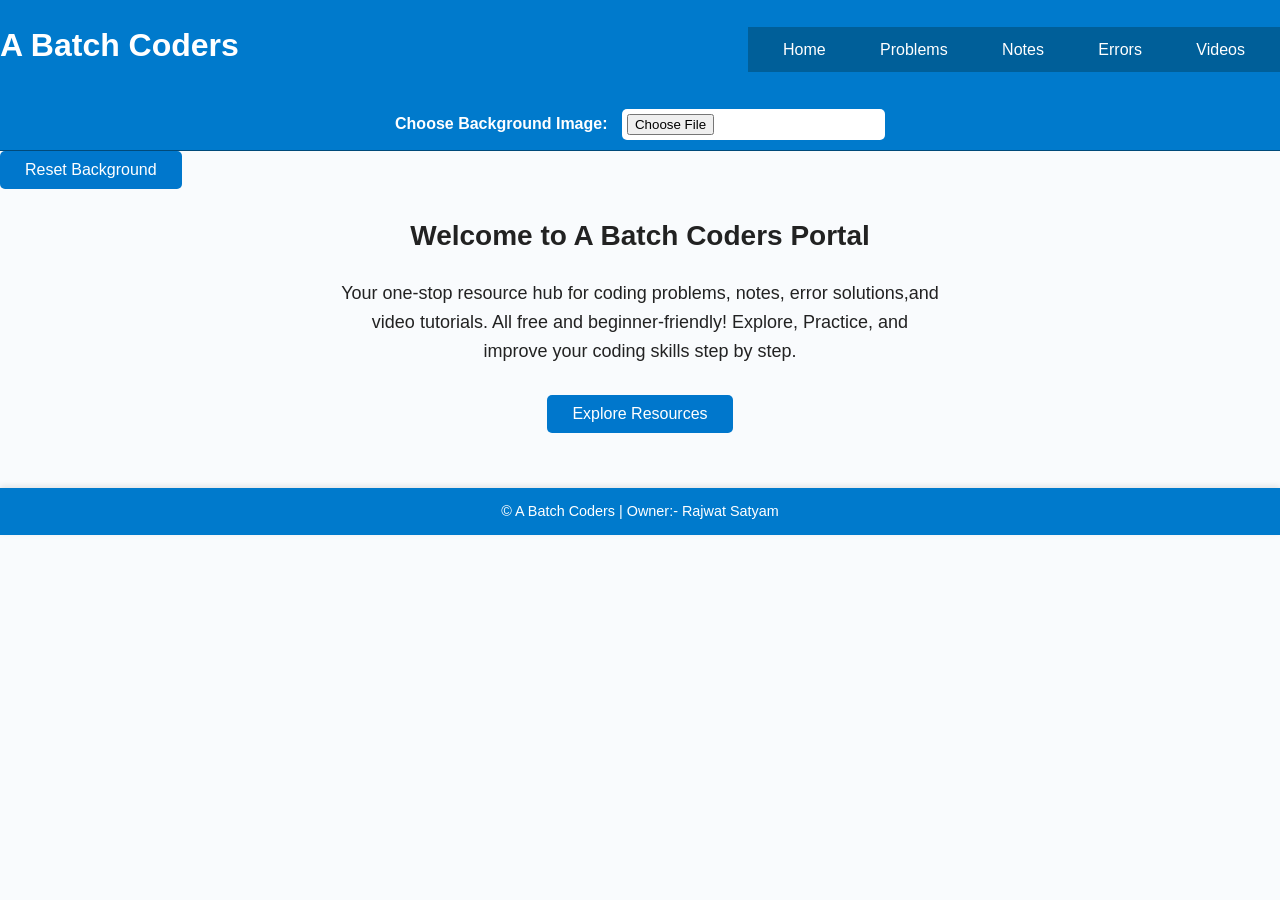
==== index.html @ 91d55310 "Add files via upload" ====
<!DOCTYPE html>
<html lang="en">
<head>
    <meta charset="UTF-8">
    <meta name="viewport" content="width=device-width, initial-scale=1.0">
    <title>A Batch Coders Portal</title>

    <link rel="stylesheet" href="css/style.css">

    <script src="js/script.js" defer></script>

</head>
<body>

    <!--header + navigation-->
    <header>
        <h1> A Batch Coders</h1>
        <nav>
            <a href="index.html">Home</a>
            <a href="problems.html">Problems</a>
            <a href="notes.html">Notes</a>
            <a href="errors.html">Errors</a>
            <a href="videos.html">Videos</a>
        </nav>
    </header>

    <!-- Theme Changer Section -->
<div class="theme-changer">
    <label for="bgInput">Choose Background Image:</label>
    <input type="file" id="bgInput" accept="image/*">
  </div>

  <button onclick="localStorage.removeItem('userBackground'); location.reload();">
    Reset Background
  </button>

    <main>
        <section>
            <h2> Welcome to A Batch Coders Portal</h2>
            <p> Your one-stop resource hub for coding problems, notes, error solutions,and video tutorials. All free and beginner-friendly! Explore, Practice, and improve your coding skills step by step.</p>

            <button>Explore Resources</button>
        </section>
    </main>

    <!--Footer-->

    <footer>
        <p>© A Batch Coders | Owner:- Rajwat Satyam</p>
    </footer>
    
</body>
</html>
---- css/style.css ----
body {
    font-family: Arial, sans-serif;
    margin: 0;
    padding: 0;
    background-color: #f7f7f7;
    color: #333;

}

header {
    background-color: #0077cc;
    color: white;
    padding: 15px 20px;
    display: flex;
    justify-content: space-between;
    align-items: center;
    flex-wrap: wrap;
}

header h1 {
    margin: 0;
    font-size: 24px;

}

nav a {
    color: white;
    text-decoration: none;
    margin: 0 10px;
    font-weight: bold;

}

nav a:hover {
    text-decoration: underline;
}

main {
    padding: 40px 20px;
    text-align: center;

}

main h2 {
    font-size: 28px;
    margin-bottom: 20px;
}

main p {
    font-size: 18px;
    max-width: 600px;
    margin: 0 auto 30px auto;
    line-height: 1.6;

}

button {
    padding: 10px 25px;
    font-size: 16px;
    background-color: #0077cc;
    color: white;
    border: none;
    border-radius: 5px;
    cursor: pointer;

}

button:hover {
    background-color: #005fa3;

}

footer {
    background-color: #222;
    color: #ccc;
    padding: 15px 20px;
    text-align: center;
    margin-top: 40px;

}

@media (max-width: 600px) {
    header {
        flex-direction: column;
        text-align: center;
    }

    nav {
        margin-top: 10px;
    }

    main h2 {
        font-size: 24px;

    }

    main p {
        font-size: 16px;
    }
}


/* notes page styling*/

* {
    margin: 0;
    padding: 0;
    box-sizing: border-box;
    font-family: Arial, sans-serif;

}

body {
    background-color: #f4f4f4;
    color: #333;

}

/* header navigation*/

header {
    background-color: #1a73e8;
    padding: 15px 0;

}

.nav-list li{
    list-style: none;
    display: flex;
    justify-content: center;

}

.nav-list li {
    margin: 0 20px;

}

.nav-list li a {
    color: white;
    text-decoration: none;
    font-weight: bold;
    padding: 5px 10px;
    transition: background 0.3s, color 0,3s;
}

.nav-list li a:hover,
.nav-list li a:active {
    background-color: white;
    color: #1a73e8;
    border-radius: 5px;
}

/* main sections*/

.notes-section {
    padding: 40px 20px;
    text-align: center;
}
.notes-section h1 {
    margin-bottom: 30px;
    font-size: 2.5em;
    color: #1a73e8;

}

/*notes container*/

.notes-container {
    display: flex;
    flex-wrap: wrap;
    justify-content: center;
    gap: 20px;

}

.note-card {
    background-color: white;
    padding: 20px;
    width: 300px;
    border-radius: 10px;
    box-shadow: 0 4px 8px rgba(0,0,0,0.1);
    transition: transform 0.3s, box-shadow 0.3s;

}

.note-card:hover {
    transform: translateY(-5px);
    box-shadow: 0 6px 15px rgba(0,0,0,0.15);

}

.note-card h2{
    color: #1a73e8;
    margin-bottom: 15px;

}

.note-card p {
    font-size: 0.95em;
    margin-bottom: 20px;

}

.btn {
    display: inline-block;
    background-color: #1a73e8;
    color: white;
    padding: 8px 15px;
    text-decoration: none;
    border-radius: 5px;
    transition: background 0.3s;
}

.btn:hover {
    background-color: #155bb5;
}
/*footer*/

footer{
    background-color: #1a73e8;
    color: white;
    text-align: center;
    padding: 15px 0;
    margin-top: 40px;
}


/* ===== General Reset ===== */
* {
    margin: 0;
    padding: 0;
    box-sizing: border-box;
    font-family: "Poppins", sans-serif;
}

/* ===== Body ===== */
body {
    background-color: #f9fbfd;
    color: #222;
    line-height: 1.6;
}

/* ===== Header ===== */
header {
    background: #007acc;
    color: #fff;
    text-align: center;
    padding: 20px 0;
    box-shadow: 0 4px 6px rgba(0,0,0,0.1);
}

header h1 {
    font-size: 2rem;
    margin-bottom: 8px;
}

header p {
    font-size: 1rem;
    opacity: 0.9;
}

/* ===== Navigation (optional if used later) ===== */
nav {
    background: #005f99;
    padding: 10px;
    text-align: center;
}

nav a {
    color: #fff;
    text-decoration: none;
    padding: 10px 15px;
    font-weight: 500;
    transition: 0.3s;
}

nav a:hover {
    background: #004a7a;
    border-radius: 5px;
}

/* ===== Main Section ===== */
main {
    padding: 25px 10%;
}

/* ===== Error Boxes ===== */
.errors-section {
    display: flex;
    flex-direction: column;
    gap: 20px;
}

.error-box {
    background: #f0f0f0;
    padding: 20px;
    border-left: 6px solid #007acc;
    border-radius: 10px;
    transition: all 0.3s ease;
    box-shadow: 0 2px 5px rgba(0,0,0,0.05);
}

.error-box:hover {
    transform: translateY(-3px);
    background: #e9f5ff;
}

.error-box h2 {
    color: #007acc;
    margin-bottom: 8px;
}

.error-box p {
    margin-bottom: 6px;
}

/* ===== Code Highlight ===== */
code {
    background: #e0e0e0;
    padding: 2px 5px;
    border-radius: 4px;
    font-family: monospace;
}

/* ===== Footer ===== */
footer {
    background: #007acc;
    color: #fff;
    text-align: center;
    padding: 12px;
    margin-top: 30px;
    font-size: 0.9rem;
    box-shadow: 0 -2px 6px rgba(0,0,0,0.1);
}

/* ===== Responsive ===== */
@media (max-width: 768px) {
    main {
        padding: 20px;
    }

    header h1 {
        font-size: 1.5rem;
    }
}

.theme-changer {
    background: #007acc;
    color: white;
    padding: 10px 15px;
    text-align: center;
    border-bottom: 1px solid #004a7a;
  }
  
  .theme-changer label {
    font-weight: 600;
    margin-right: 10px;
  }
  
  .theme-changer input[type="file"] {
    background: white;
    border-radius: 5px;
    padding: 5px;
    cursor: pointer;
  }
.theme-changer input[type="file"] {
    background: white;
    border-radius: 5px;
    padding: 5px;
    cursor: pointer;
}

/* ===== Video Section ===== */
.video-gallery {
    display: grid;
    grid-template-columns: repeat(auto-fit, minmax(320px, 1fr));
    gap: 25px;
    padding: 20px 0;
  }
  
  .video-card {
    background: #f0f0f0;
    padding: 15px;
    border-radius: 10px;
    box-shadow: 0 3px 8px rgba(0,0,0,0.08);
    transition: transform 0.3s ease;
  }
  
  .video-card:hover {
    transform: translateY(-4px);
    background: #e9f5ff;
  }
  
  .video-card h2 {
    font-size: 1.2rem;
    color: #007acc;
    margin-bottom: 10px;
  }
  
  iframe {
    width: 100%;
    height: 200px;
    border-radius: 8px;
  }
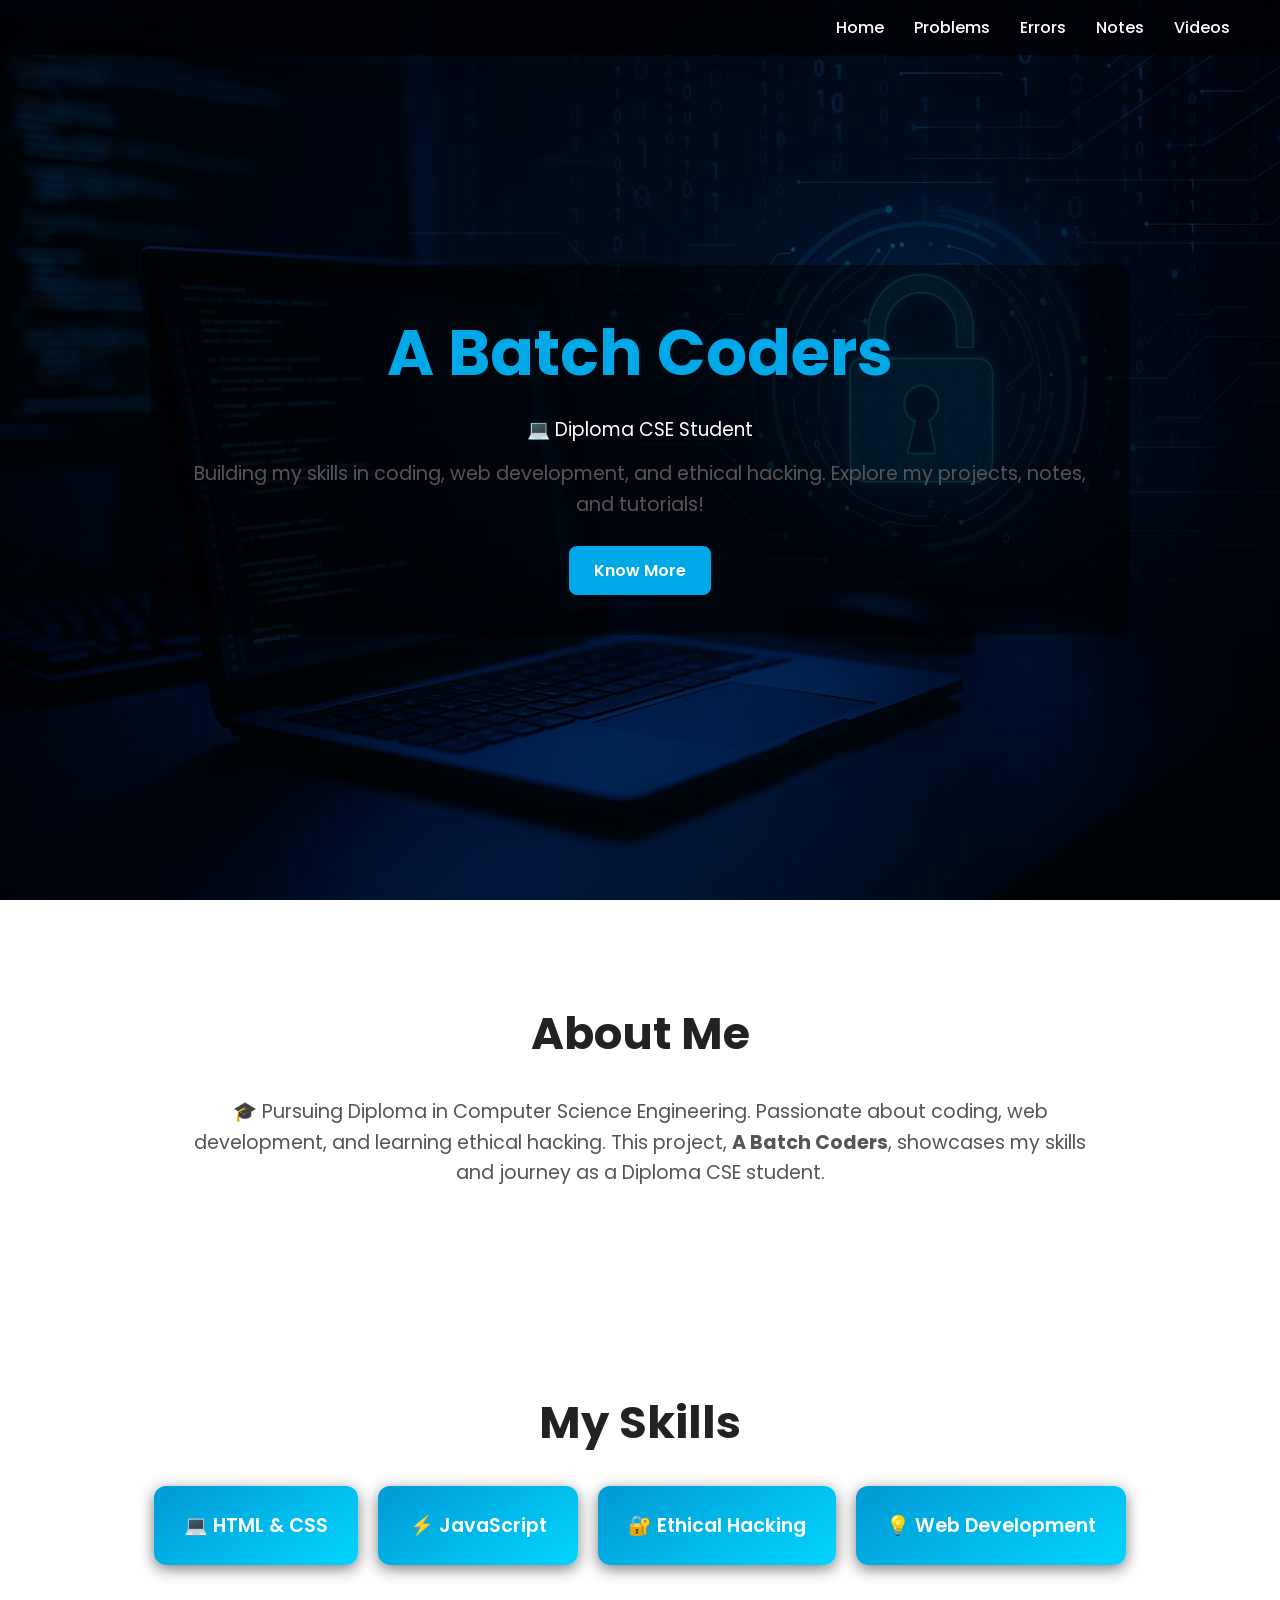
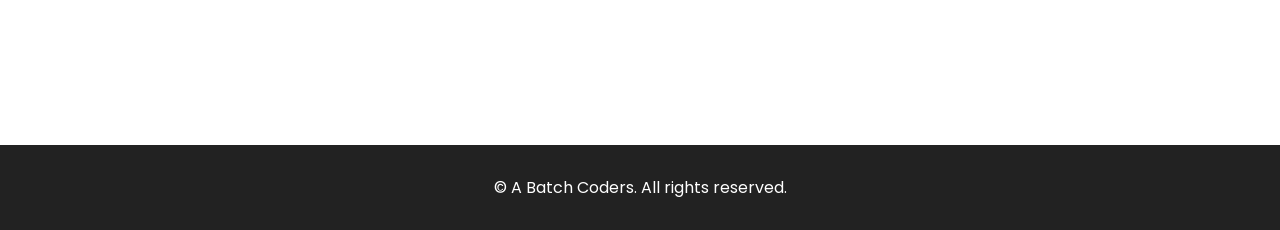
==== commit 629c5faf: "Add files via upload" ====
--- a/index.html
+++ b/index.html
@@ -1,53 +1,83 @@
 <!DOCTYPE html>
 <html lang="en">
 <head>
-    <meta charset="UTF-8">
-    <meta name="viewport" content="width=device-width, initial-scale=1.0">
-    <title>A Batch Coders Portal</title>
+  <meta charset="UTF-8">
+  <meta name="viewport" content="width=device-width, initial-scale=1.0">
+  <title>A Batch Coders</title>
 
-    <link rel="stylesheet" href="css/style.css">
+  <!-- Google Fonts -->
+  <link href="https://fonts.googleapis.com/css2?family=Poppins:wght@400;600;700&display=swap" rel="stylesheet">
 
-    <script src="js/script.js" defer></script>
+  <!-- AOS Library for Animations -->
+  <link href="https://cdn.jsdelivr.net/npm/aos@2.3.4/dist/aos.css" rel="stylesheet">
 
+  <!-- Custom CSS -->
+  <link rel="stylesheet" href="css/style.css">
+
+  <!-- Fix for card text visibility -->
+  <style>
+    .card {
+      position: relative; /* ensures text is above any overlay */
+      z-index: 10;        /* bring text above background/overlay */
+      color: #fff;        /* make text clearly visible */
+    }
+  </style>
 </head>
 <body>
 
-    <!--header + navigation-->
-    <header>
-        <h1> A Batch Coders</h1>
-        <nav>
-            <a href="index.html">Home</a>
-            <a href="problems.html">Problems</a>
-            <a href="notes.html">Notes</a>
-            <a href="errors.html">Errors</a>
-            <a href="videos.html">Videos</a>
-        </nav>
-    </header>
+  <!-- Navbar -->
+  <nav class="navbar">
+    <div class="logo">A Batch Coders</div>
+    <ul class="nav-links">
+      <li><a href="index.html">Home</a></li>
+      <li><a href="problems.html">Problems</a></li>
+      <li><a href="errors.html">Errors</a></li>
+      <li><a href="notes.html">Notes</a></li>
+      <li><a href="videos.html">Videos</a></li>
+    </ul>
+  </nav>
 
-    <!-- Theme Changer Section -->
-<div class="theme-changer">
-    <label for="bgInput">Choose Background Image:</label>
-    <input type="file" id="bgInput" accept="image/*">
-  </div>
+  <!-- Hero Section -->
+  <section class="hero">
+    <div class="overlay"></div>
+    <div class="hero-content" data-aos="fade-up">
+      <h1>A Batch Coders</h1>
+      <h3>💻 Diploma CSE Student</h3>
+      <p>Building my skills in coding, web development, and ethical hacking. Explore my projects, notes, and tutorials!</p>
+      <a href="#about" class="btn">Know More</a>
+    </div>
+  </section>
 
-  <button onclick="localStorage.removeItem('userBackground'); location.reload();">
-    Reset Background
-  </button>
+  <!-- About Section -->
+  <section id="about" class="about" data-aos="fade-up">
+    <h2>About Me</h2>
+    <p>🎓 Pursuing Diploma in Computer Science Engineering. Passionate about coding, web development, and learning ethical hacking. This project, <strong>A Batch Coders</strong>, showcases my skills and journey as a Diploma CSE student.</p>
+  </section>
 
-    <main>
-        <section>
-            <h2> Welcome to A Batch Coders Portal</h2>
-            <p> Your one-stop resource hub for coding problems, notes, error solutions,and video tutorials. All free and beginner-friendly! Explore, Practice, and improve your coding skills step by step.</p>
+  <!-- Skills Section -->
+  <section id="skills" class="skills" data-aos="fade-up">
+    <h2>My Skills</h2>
+    <div class="card-container">
+      <div class="card">💻 HTML & CSS</div>
+      <div class="card">⚡ JavaScript</div>
+      <div class="card">🔐 Ethical Hacking</div>
+      <div class="card">💡 Web Development</div>
+    </div>
+  </section>
 
-            <button>Explore Resources</button>
-        </section>
-    </main>
+  <footer class="footer" data-aos="fade-up">
+    <p>© A Batch Coders. All rights reserved.</p>
+  </footer>
 
-    <!--Footer-->
+  <!-- AOS Library -->
+  <script src="https://cdn.jsdelivr.net/npm/aos@2.3.4/dist/aos.js"></script>
+  <script src="js/main.js"></script>
+  <script>
+    AOS.init({
+      duration: 1200,
+      once: true
+    });
+  </script>
 
-    <footer>
-        <p>© A Batch Coders | Owner:- Rajwat Satyam</p>
-    </footer>
-    
 </body>
 </html>
--- a/css/style.css
+++ b/css/style.css
@@ -1,405 +1,282 @@
-body {
-    font-family: Arial, sans-serif;
-    margin: 0;
-    padding: 0;
-    background-color: #f7f7f7;
-    color: #333;
-
-}
-
-header {
-    background-color: #0077cc;
-    color: white;
-    padding: 15px 20px;
-    display: flex;
-    justify-content: space-between;
-    align-items: center;
-    flex-wrap: wrap;
-}
-
-header h1 {
-    margin: 0;
-    font-size: 24px;
-
-}
-
-nav a {
-    color: white;
-    text-decoration: none;
-    margin: 0 10px;
-    font-weight: bold;
-
-}
-
-nav a:hover {
-    text-decoration: underline;
-}
-
-main {
-    padding: 40px 20px;
-    text-align: center;
-
-}
-
-main h2 {
-    font-size: 28px;
-    margin-bottom: 20px;
-}
-
-main p {
-    font-size: 18px;
-    max-width: 600px;
-    margin: 0 auto 30px auto;
-    line-height: 1.6;
-
-}
-
-button {
-    padding: 10px 25px;
-    font-size: 16px;
-    background-color: #0077cc;
-    color: white;
-    border: none;
-    border-radius: 5px;
-    cursor: pointer;
-
-}
-
-button:hover {
-    background-color: #005fa3;
-
-}
-
+/* Reset */
+* {
+  margin: 0;
+  padding: 0;
+  box-sizing: border-box;
+  font-family: 'Poppins', sans-serif;
+  scroll-behavior: smooth;
+}
+
+/* ========== NAVBAR ========== */
+.navbar {
+display: flex;
+justify-content: space-between;
+align-items: center;
+background: rgba(0, 0, 0, 0.6);
+backdrop-filter: blur(10px);
+padding: 15px 50px;
+position: fixed;
+width: 100%;
+top: 0;
+z-index: 1000;
+}
+
+.navbar h1 {
+color: #00e0ff;
+font-size: 1.8rem;
+letter-spacing: 1px;
+}
+
+.navbar ul {
+list-style: none;
+display: flex;
+gap: 30px;
+}
+
+.navbar ul li a {
+text-decoration: none;
+color: #fff;
+font-weight: 500;
+transition: color 0.3s;
+}
+
+.navbar ul li a:hover,
+.navbar ul li a.active {
+color: #00e0ff;
+}
+
+/* ===== HERO SECTION ===== */
+.hero {
+background: url('../images/hero-bg.jpg') no-repeat center center/cover;
+height: 100vh;
+display: flex;
+align-items: center;
+justify-content: center;
+color: white;
+text-align: center;
+}
+
+.hero-content {
+background: rgba(0, 0, 0, 0.5);
+padding: 40px;
+border-radius: 10px;
+}
+
+/* ===== CARD SECTION ===== */
+.container {
+width: 85%;
+margin: 100px auto;
+text-align: center;
+}
+
+.section-title {
+font-size: 2rem;
+margin-bottom: 40px;
+color: #3b6d6d;
+}
+
+.card-grid {
+display: grid;
+grid-template-columns: repeat(auto-fit, minmax(250px, 1fr));
+gap: 30px;
+}
+
+.card {
+background: linear-gradient(145deg, #0199d4, #01d5ff);
+padding: 25px 30px;
+border-radius: 12px;
+color: #ffffff !important; /* ensures text visibility */
+box-shadow: 0 4px 15px rgba(0, 0, 0, 0.514);
+transition: 0.3s;
+min-width: 200px;
+font-size: 1.2rem;
+cursor: pointer;
+font-weight: 600;
+position: relative; /* fixes text overlay issue */
+z-index: 10;        /* ensures text is above background/overlay */
+}
+
+.card:hover {
+transform: translateY(-5px) scale(1.05);
+box-shadow: 0 10px 25px rgba(0,0,0,0.3);
+}
+
+/* ===== MODAL (problem solutions) ===== */
+.modal {
+display: none;
+position: fixed;
+z-index: 2000;
+padding-top: 100px;
+left: 0;
+top: 0;
+width: 100%;
+height: 100%;
+background: rgba(0,0,0,0.7);
+}
+
+.modal-content {
+background: rgba(30,30,30,0.9);
+margin: auto;
+padding: 30px;
+border-radius: 15px;
+width: 80%;
+max-width: 700px;
+color: #fff;
+box-shadow: 0 0 20px rgba(0,0,0,0.4);
+border: 1px solid #00e0ff;
+}
+
+.close {
+color: #00e0ff;
+float: right;
+font-size: 28px;
+cursor: pointer;
+}
+
+.close:hover {
+color: #fff;
+}
+
+pre {
+background: rgba(255, 255, 255, 0.1);
+padding: 15px;
+border-radius: 10px;
+overflow-x: auto;
+text-align: left;
+color: #00ffae;
+}
+
+/* ===== FOOTER ===== */
 footer {
-    background-color: #222;
-    color: #ccc;
-    padding: 15px 20px;
-    text-align: center;
-    margin-top: 40px;
-
-}
-
-@media (max-width: 600px) {
-    header {
-        flex-direction: column;
-        text-align: center;
-    }
-
-    nav {
-        margin-top: 10px;
-    }
-
-    main h2 {
-        font-size: 24px;
-
-    }
-
-    main p {
-        font-size: 16px;
-    }
-}
-
-
-/* notes page styling*/
-
-* {
-    margin: 0;
-    padding: 0;
-    box-sizing: border-box;
-    font-family: Arial, sans-serif;
-
-}
-
-body {
-    background-color: #f4f4f4;
-    color: #333;
-
-}
-
-/* header navigation*/
-
-header {
-    background-color: #1a73e8;
-    padding: 15px 0;
-
-}
-
-.nav-list li{
-    list-style: none;
-    display: flex;
-    justify-content: center;
-
-}
-
-.nav-list li {
-    margin: 0 20px;
-
-}
-
-.nav-list li a {
-    color: white;
-    text-decoration: none;
-    font-weight: bold;
-    padding: 5px 10px;
-    transition: background 0.3s, color 0,3s;
-}
-
-.nav-list li a:hover,
-.nav-list li a:active {
-    background-color: white;
-    color: #1a73e8;
-    border-radius: 5px;
-}
-
-/* main sections*/
-
-.notes-section {
-    padding: 40px 20px;
-    text-align: center;
-}
-.notes-section h1 {
-    margin-bottom: 30px;
-    font-size: 2.5em;
-    color: #1a73e8;
-
-}
-
-/*notes container*/
-
-.notes-container {
-    display: flex;
-    flex-wrap: wrap;
-    justify-content: center;
-    gap: 20px;
-
-}
-
-.note-card {
-    background-color: white;
-    padding: 20px;
-    width: 300px;
-    border-radius: 10px;
-    box-shadow: 0 4px 8px rgba(0,0,0,0.1);
-    transition: transform 0.3s, box-shadow 0.3s;
-
-}
-
-.note-card:hover {
-    transform: translateY(-5px);
-    box-shadow: 0 6px 15px rgba(0,0,0,0.15);
-
-}
-
-.note-card h2{
-    color: #1a73e8;
-    margin-bottom: 15px;
-
-}
-
-.note-card p {
-    font-size: 0.95em;
-    margin-bottom: 20px;
-
+text-align: center;
+padding: 20px 0;
+color: #aaa;
+background: rgba(0, 0, 0, 0.6);
+margin-top: 80px;
+}
+
+/* Hero Section */
+.hero {
+position: relative;
+width: 100%;
+height: 100vh;
+background: url('../images/hero-bg.jpg') center/cover no-repeat;
+display: flex;
+justify-content: center;
+align-items: center;
+text-align: center;
+color: #fff;
+}
+
+.hero .overlay {
+position: absolute;
+top:0; left:0;
+width:100%; height:100%;
+background: rgba(0,0,0,0.6);
+}
+
+.hero-content {
+position: relative;
+z-index: 2;
+}
+
+.hero h1 {
+font-size: 4rem;
+color: #00A8E8;
+margin-bottom: 15px;
+}
+
+.hero h3 {
+font-weight: 400;
+margin-bottom: 15px;
+}
+
+.hero p {
+font-size: 1.2rem;
+margin-bottom: 25px;
 }
 
 .btn {
-    display: inline-block;
-    background-color: #1a73e8;
-    color: white;
-    padding: 8px 15px;
-    text-decoration: none;
-    border-radius: 5px;
-    transition: background 0.3s;
+display: inline-block;
+padding: 12px 25px;
+background-color: #00A8E8;
+color: #fff;
+border-radius: 8px;
+text-decoration: none;
+font-weight: 600;
+transition: 0.3s;
 }
 
 .btn:hover {
-    background-color: #155bb5;
-}
-/*footer*/
-
-footer{
-    background-color: #1a73e8;
-    color: white;
-    text-align: center;
-    padding: 15px 0;
-    margin-top: 40px;
-}
-
-
-/* ===== General Reset ===== */
-* {
-    margin: 0;
-    padding: 0;
-    box-sizing: border-box;
-    font-family: "Poppins", sans-serif;
-}
-
-/* ===== Body ===== */
-body {
-    background-color: #f9fbfd;
-    color: #222;
-    line-height: 1.6;
-}
-
-/* ===== Header ===== */
-header {
-    background: #007acc;
-    color: #fff;
-    text-align: center;
-    padding: 20px 0;
-    box-shadow: 0 4px 6px rgba(0,0,0,0.1);
-}
-
-header h1 {
-    font-size: 2rem;
-    margin-bottom: 8px;
-}
-
-header p {
-    font-size: 1rem;
-    opacity: 0.9;
-}
-
-/* ===== Navigation (optional if used later) ===== */
-nav {
-    background: #005f99;
-    padding: 10px;
-    text-align: center;
-}
-
-nav a {
-    color: #fff;
-    text-decoration: none;
-    padding: 10px 15px;
-    font-weight: 500;
-    transition: 0.3s;
-}
-
-nav a:hover {
-    background: #004a7a;
-    border-radius: 5px;
-}
-
-/* ===== Main Section ===== */
-main {
-    padding: 25px 10%;
-}
-
-/* ===== Error Boxes ===== */
-.errors-section {
-    display: flex;
-    flex-direction: column;
-    gap: 20px;
-}
-
-.error-box {
-    background: #f0f0f0;
-    padding: 20px;
-    border-left: 6px solid #007acc;
-    border-radius: 10px;
-    transition: all 0.3s ease;
-    box-shadow: 0 2px 5px rgba(0,0,0,0.05);
-}
-
-.error-box:hover {
-    transform: translateY(-3px);
-    background: #e9f5ff;
-}
-
-.error-box h2 {
-    color: #007acc;
-    margin-bottom: 8px;
-}
-
-.error-box p {
-    margin-bottom: 6px;
-}
-
-/* ===== Code Highlight ===== */
-code {
-    background: #e0e0e0;
-    padding: 2px 5px;
-    border-radius: 4px;
-    font-family: monospace;
-}
-
-/* ===== Footer ===== */
-footer {
-    background: #007acc;
-    color: #fff;
-    text-align: center;
-    padding: 12px;
-    margin-top: 30px;
-    font-size: 0.9rem;
-    box-shadow: 0 -2px 6px rgba(0,0,0,0.1);
-}
-
-/* ===== Responsive ===== */
-@media (max-width: 768px) {
-    main {
-        padding: 20px;
-    }
-
-    header h1 {
-        font-size: 1.5rem;
-    }
-}
-
-.theme-changer {
-    background: #007acc;
-    color: white;
-    padding: 10px 15px;
-    text-align: center;
-    border-bottom: 1px solid #004a7a;
-  }
-  
-  .theme-changer label {
-    font-weight: 600;
-    margin-right: 10px;
-  }
-  
-  .theme-changer input[type="file"] {
-    background: white;
-    border-radius: 5px;
-    padding: 5px;
-    cursor: pointer;
-  }
-.theme-changer input[type="file"] {
-    background: white;
-    border-radius: 5px;
-    padding: 5px;
-    cursor: pointer;
-}
-
-/* ===== Video Section ===== */
-.video-gallery {
-    display: grid;
-    grid-template-columns: repeat(auto-fit, minmax(320px, 1fr));
-    gap: 25px;
-    padding: 20px 0;
-  }
-  
-  .video-card {
-    background: #f0f0f0;
-    padding: 15px;
-    border-radius: 10px;
-    box-shadow: 0 3px 8px rgba(0,0,0,0.08);
-    transition: transform 0.3s ease;
-  }
-  
-  .video-card:hover {
-    transform: translateY(-4px);
-    background: #e9f5ff;
-  }
-  
-  .video-card h2 {
-    font-size: 1.2rem;
-    color: #007acc;
-    margin-bottom: 10px;
-  }
-  
-  iframe {
-    width: 100%;
-    height: 200px;
-    border-radius: 8px;
-  }+background-color: #0077b6;
+transform: translateY(-3px);
+}
+
+/* Sections */
+section {
+padding: 100px 20px;
+text-align: center;
+}
+
+section h2 {
+font-size: 2.8rem;
+margin-bottom: 30px;
+color: #222;
+}
+
+section p {
+font-size: 1.2rem;
+color: #555;
+max-width: 900px;
+margin: auto;
+line-height: 1.6;
+}
+
+/* Cards container */
+.card-container {
+display: flex;
+flex-wrap: wrap;
+justify-content: center;
+gap: 20px;
+margin-top: 30px;
+}
+
+/* Footer */
+.footer {
+background: #222;
+color: #fff;
+padding: 30px 0;
+text-align: center;
+font-size: 1rem;
+}
+
+/* Responsive */
+@media (max-width:768px){
+.hero h1 { font-size: 2.5rem; }
+.hero h3 { font-size: 1.2rem; }
+.hero p { font-size: 1rem; }
+.btn { padding: 10px 20px; }
+.card-container { flex-direction: column; align-items: center; }
+.navbar { padding: 15px 20px; }
+}
+
+/* Small Hero Section for inner pages */
+.hero-small {
+position: relative;
+width: 100%;
+height: 30vh;
+background: #00A8E8;
+color: #fff;
+display: flex;
+flex-direction: column;
+justify-content: center;
+align-items: center;
+text-align: center;
+}
+.hero-small h1 {
+font-size: 3rem;
+margin-bottom: 10px;
+}
+.hero-small p {
+font-size: 1.1rem;
+}
